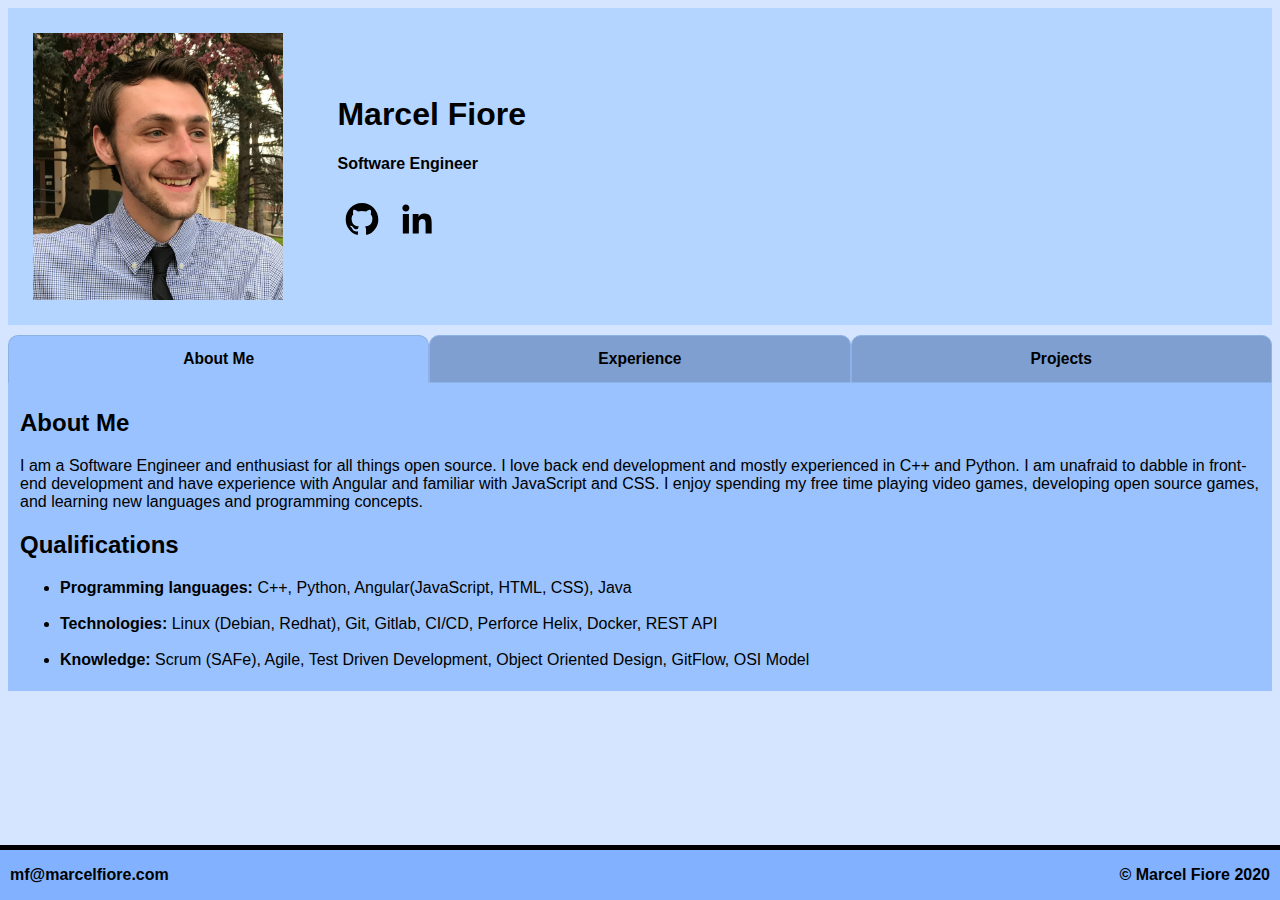
==== index.html @ 94510a0e "update portfolio information and add hyperlinks" ====
<!DOCTYPE html>
<html>
  <head>
    <meta name="viewport" content="width=device-width, initial-scale=1, maximum-scale=1, user-scalable=0"/>
    <meta name="description" content="Marcel Fiore - Software Engineer">
    <meta name="author" content="Marcel Fiore">
    <meta http-equiv="content-type" content="text/html; charset=UTF-8">
    <title>Marcel Fiore Portfolio</title>
    <link href="css/StyleSheet.css" rel="stylesheet" type="text/css">
    <script src="js/tabbed-panel.js"></script>
  </head>

  <body style="background-color:#D6E5FF;">
    <div style="background-color: #B3D5FF; line-height: normal;">
      <img src="images/MarcelFiorePicture.JPG" style="margin: 25px; display: inline-block; width: 250px; vertical-align: middle; line-height: normal;">

      <div style="display: inline-block; margin-left: 25px; margin-bottom: 10px; vertical-align: middle; line-height: normal;">
        <h1>Marcel Fiore</h1>
        <h4>Software Engineer</h4>
        <a href="https://github.com/marcelaf7"><img src="images/GitHub.svg"></a>
        <a href="https://www.linkedin.com/in/marcel-fiore"><img src="images/LinkedIn.svg"></a>
      </div>
    </div>
    <div>
      <div id="container">
        <div class="tabbed-panel">
          <button class="tab-button active" onclick="tabClick(event, 'About Me')"><h3>About Me</h3></button>
          <button class="tab-button" onclick="tabClick(event, 'Experience')"><h3>Experience</h3></button>
          <button class="tab-button" onclick="tabClick(event, 'Projects')"><h3>Projects</h3></button>
        </div>
        <div id="About Me" class="tab-contents" style="display: block;">
          <h2>About Me</h2>
          <p>I am a Software Engineer and enthusiast for all things open source. I love back end development and mostly experienced in C++ and Python. I am unafraid to dabble in front-end development and have experience with Angular and familiar with JavaScript and CSS. I enjoy spending my free time playing video games, developing open source games, and learning new languages and programming concepts.</p>

          <h2>Qualifications</h2>
          <ul>
            <li><h4 style="display: inline;">Programming languages: </h4><p style="display: inline;">C++, Python, Angular(JavaScript, HTML, CSS), Java</p></li>
            <br>
            <li><h4 style="display: inline;">Technologies: </h4><p style="display: inline;">Linux (Debian, Redhat), Git, Gitlab, CI/CD, Perforce Helix, Docker, REST API</p></li>
            <br>
            <li><h4 style="display: inline;">Knowledge: </h4><p style="display: inline;">Scrum (SAFe), Agile, Test Driven Development, Object Oriented Design, GitFlow, OSI Model</p></li>
          </ul>

        </div>
        <div id="Experience" class="tab-contents">
          <h2>Professional Experience</h2>

          <p class="list-header">Software Engineer </p><a class="link" target="_blank" href="https://www.caci.com/"><h4 class="list-title">CACI International</h4><img class="hyperlink-img" src="images/external-link.svg"/></a><p class="list-date"> - May 2019 to February 2021</p>
          <ul class="list-description">
            <p>Mobile Simulator is a new project to CACI which enables testing LTE(4G) and UMTS(3G) without the need for real mobiles, RF, or physical hardware. This enables more efficient testing, automated testing and training of users of the wireless system.</p>
            <li>Practiced Agile(SAFe) as a member of a team of 9 to develop the Mobile Simulator project.</li>
            <li>Improved the minutes-long testing process with pysical hardware to a near-instant and automated process.</li>
            <li>Added new features and fixed bugs in simulator project to meet customer vision using C++, Python, and Angular.</li>
            <li>Translated detailed specifications including the 3GPP standards into testable code using Test Driven Development.</li>
            <li>Used GitLab CI/CD to build docker images and automate testing.</li>
            <li>Developed a tool to easily monitor and diagnose issues with Linux devices over USBTTY using Python and Angular.</li>
          </ul>

          <p class="list-header">Developer Intern </p><a class="link" target="_blank" href="https://apolloei.com/"><h4 class="list-title">Apollo Enterprise Imaging</h4><img class="hyperlink-img" src="images/external-link.svg"/></a><p class="list-date"> - August 2018 to May 2019</p>
          <ul class="list-description">
            <li>Maintained Angular web application that stores and organizes patient medical records.</li>
            <li>Queried database server to visualize data into graphs on web application.</li>
          </ul>

          <p class="list-header">Web Developer Intern </p><a class="link" target="_blank" href="http://openwaterfoundation.org/about-owf/staff"><h4 class="list-title">Open Water Foundation</h4><img class="hyperlink-img" src="images/external-link.svg"/></a><p class="list-date"> - June 2018 to August 2018</p>
          <ul class="list-description">
            <li>Independently improved screen-size responsiveness of static web pages using HTML, CSS, and Bootstrap.</li>
            <li>Sought out and documented JavaScript tools to streamline development of future projects.</li>
          </ul>

          <p class="list-header">IT Assistant </p><a class="link" target="_blank" href="https://www.fioreandsons.com/"><h4 class="list-title">Fiore & Sons, Inc.</h4><img class="hyperlink-img" src="images/external-link.svg"/></a><p class="list-date"> - May 2017 to August 2017</p>
          <ul class="list-description">
            <li>Expanded VLAN network system to increase internet coverage.</li>
            <li>Setup, maintained, and troubleshot cloud-enabled POE security cameras to ensure coverage of entire property.</li>
          </ul>
        </div>
        <div id="Projects" class="tab-contents">
          <h2>Projects</h2>

          <a class="link" target="_blank" href="https://gitlab.com/Quellus/libgdx-tower-defense"><h4 class="list-header">Tower Defense Game</h4><img class="hyperlink-img" src="images/external-link.svg"/></a><p class="list-date"> - Present</p>
          <ul class="list-description">
            <li>A basic tower defense written from scratch using Java and the LibGDX graphics library.</li>
            <li>Written with Object Oriented Design patterns.</li>
          </ul>

          <a class="link" target="_blank" href="https://gitlab.com/Quellus/ncurses-game"><h4 class="list-header">Enemy Avoider Game</h4><img class="hyperlink-img" src="images/external-link.svg"/></a><p class="list-date"> - February 2020</p>
          <ul class="list-description">
            <li>Created over 24 hours for the HackCU 2019 hackathon in order to learn the challenges and concepts important to designing a game engine.</li>
            <li>A basic enemy avoider game in the command line developed using Ncurses with C++.</li>
          </ul>

          <a class="link" target="_blank" href="https://github.com/marcelaf7/Document-Comparison-Program"><h4 class="list-header">Document Comparison Program</h4><img class="hyperlink-img" src="images/external-link.svg"/></a><p class="list-date"> - December 2017</p>
          <ul class="list-description">
            <li>A program that compares documents and searches for a document with a similar subject and user-specified reading level.</li>
            <li>Designed using C++, Object Oriented Priciples, and the Porter Stemming Algorithm to strip words in different forms down to their root word.</li>
            <li>Analyzed efficiency and prioritized optimizing searching through large files such as full Shakespeare plays.</li>
            <li>Created over a semester for Software Development with C++ class at Colorado State University.</li>
          </ul>
        </div>
      </div>
    </div>
  </body>

  <footer>
    <a class="link" href="mailto:mf@marcelfiore.com"><h4 style="margin-left: 10px; left: 0; position: absolute;">mf@marcelfiore.com</h4></a>
    <h4 style="margin-right: 10px; right: 0; position: absolute;">&copy; Marcel Fiore 2020</h4>
  </footer>
</html>
---- css/StyleSheet.css ----
html {
    /*This is required for the footer to stick to the bottom of the page properly*/
    position: relative;
    min-height: 100%;
}

body, header, footer {
  font-family: Helvetica, Arial, sans-serif;
}

body {
    margin-bottom: 55px;
}

a {
    text-decoration: none;
}

.hyperlink-img {
  height: 15px;
}

.link {
  color: black;
}

.list-title {
    display:inline;
}

.list-header {
    margin: 0;
    margin-top: 25px;
    margin-left: 25px;
    display:inline;
}

.list-date {
    display: inline;
}

.list-description {
    margin-left: 25px;
    margin-bottom: 25px;
}

#container {
    margin-top: 10px;
    background-color: #9AC2FE;
}

.tabbed-panel {
    overflow: hidden;
    background-color: #D6E5FF;
}

.tabbed-panel h3 {
    margin: 0;
}

.tabbed-panel button {
    border-radius: 10px 10px 0px 0px;
    background-color: #7F9FD0;
    color: #000;
    float: left;
    border: none;
    outline: none;
    cursor: pointer;
    padding: 14px 16px;
    transition: 0.3s;
    border: 1px solid #8CB1E7;
    width: 33.33%;
}

.tabbed-panel button:hover {
    background-color: #8CB1E7;
}

.tabbed-panel button.active {
    background-color: #9AC2FE;
    border-bottom-color: #9AC2FE;
}

.tab-contents {
    display: none;
    padding: 6px 12px;
}

footer h4 {
    margin: 0;
    line-height: 50px;
}

footer {
    background-color:#81B1FF;
    position: absolute;
    left: 0;
    right: 0;
    bottom: 0;
    border-top-style: solid;
    border-top-width: 5px;
    height: 50px;
    text-align: center;
}
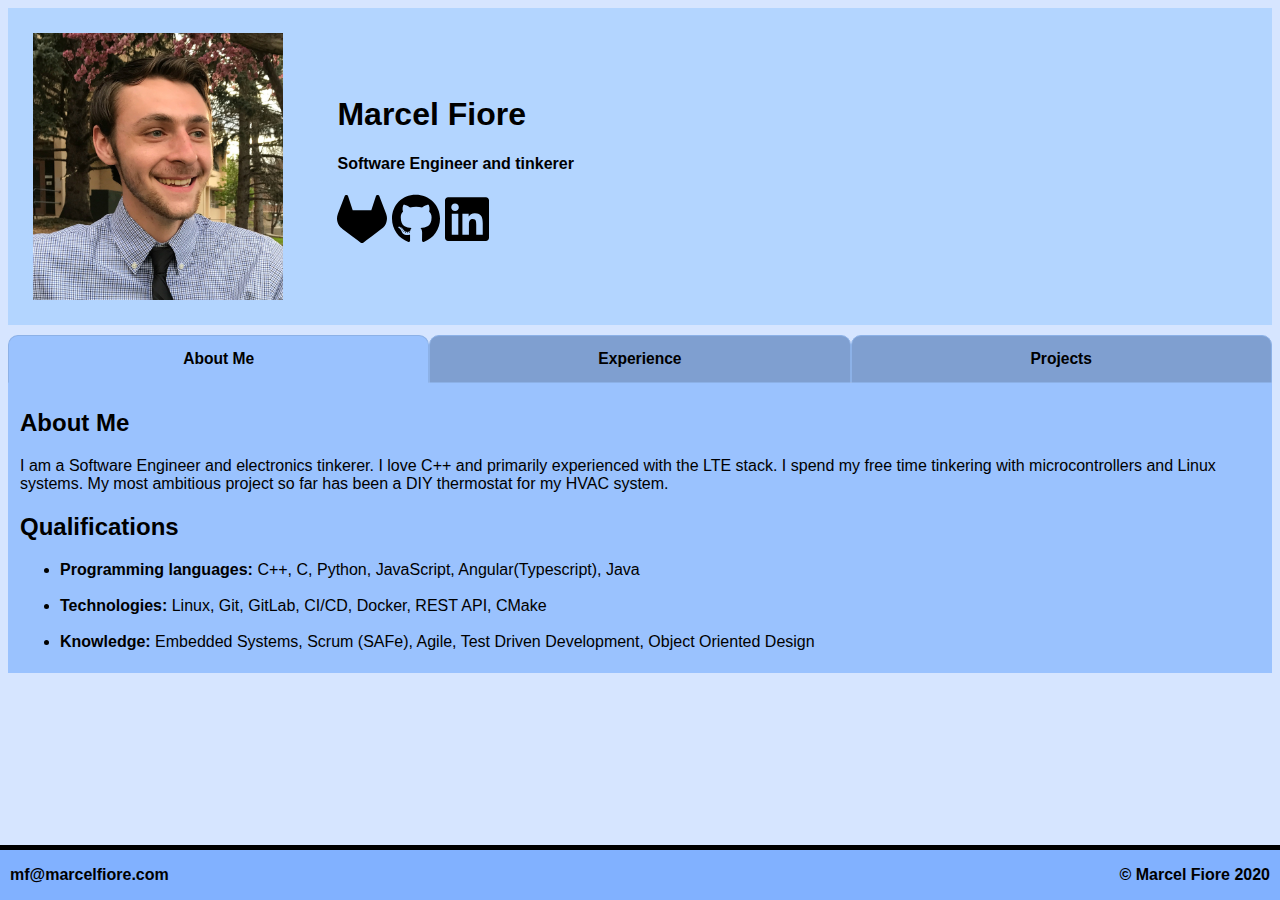
==== commit 2f508a15: "update website to match resume" ====
--- a/index.html
+++ b/index.html
@@ -16,9 +16,10 @@
 
       <div style="display: inline-block; margin-left: 25px; margin-bottom: 10px; vertical-align: middle; line-height: normal;">
         <h1>Marcel Fiore</h1>
-        <h4>Software Engineer</h4>
-        <a href="https://github.com/marcelaf7"><img src="images/GitHub.svg"></a>
-        <a href="https://www.linkedin.com/in/marcel-fiore"><img src="images/LinkedIn.svg"></a>
+        <h4>Software Engineer and tinkerer</h4>
+        <a href="https://gitlab.com/Quellus"><img class="social-link" src="images/Gitlab.svg"></a>
+        <a href="https://github.com/marcelaf7"><img class="social-link" src="images/GitHub.svg"></a>
+        <a href="https://www.linkedin.com/in/marcel-fiore"><img class="social-link" src="images/LinkedIn.svg"></a>
       </div>
     </div>
     <div>
@@ -30,30 +31,29 @@
         </div>
         <div id="About Me" class="tab-contents" style="display: block;">
           <h2>About Me</h2>
-          <p>I am a Software Engineer and enthusiast for all things open source. I love back end development and mostly experienced in C++ and Python. I am unafraid to dabble in front-end development and have experience with Angular and familiar with JavaScript and CSS. I enjoy spending my free time playing video games, developing open source games, and learning new languages and programming concepts.</p>
+          <p>I am a Software Engineer and electronics tinkerer. I love C++ and primarily experienced with the LTE stack. I spend my free time tinkering with microcontrollers and Linux systems. My most ambitious project so far has been a DIY thermostat for my HVAC system.</p>
 
           <h2>Qualifications</h2>
           <ul>
-            <li><h4 style="display: inline;">Programming languages: </h4><p style="display: inline;">C++, Python, Angular(JavaScript, HTML, CSS), Java</p></li>
+            <li><h4 style="display: inline;">Programming languages: </h4><p style="display: inline;">C++, C, Python, JavaScript, Angular(Typescript), Java</p></li>
             <br>
-            <li><h4 style="display: inline;">Technologies: </h4><p style="display: inline;">Linux (Debian, Redhat), Git, Gitlab, CI/CD, Perforce Helix, Docker, REST API</p></li>
+            <li><h4 style="display: inline;">Technologies: </h4><p style="display: inline;">Linux, Git, GitLab, CI/CD, Docker, REST API, CMake</p></li>
             <br>
-            <li><h4 style="display: inline;">Knowledge: </h4><p style="display: inline;">Scrum (SAFe), Agile, Test Driven Development, Object Oriented Design, GitFlow, OSI Model</p></li>
+            <li><h4 style="display: inline;">Knowledge: </h4><p style="display: inline;">Embedded Systems, Scrum (SAFe), Agile, Test Driven Development, Object Oriented Design</p></li>
           </ul>
 
         </div>
         <div id="Experience" class="tab-contents">
           <h2>Professional Experience</h2>
 
-          <p class="list-header">Software Engineer </p><a class="link" target="_blank" href="https://www.caci.com/"><h4 class="list-title">CACI International</h4><img class="hyperlink-img" src="images/external-link.svg"/></a><p class="list-date"> - May 2019 to February 2021</p>
+          <p class="list-header">Software Engineer </p><a class="link" target="_blank" href="https://www.caci.com/"><h4 class="list-title">CACI International</h4><img class="hyperlink-img" src="images/external-link.svg"/></a><p class="list-date"> - May 2019 to Present</p>
           <ul class="list-description">
-            <p>Mobile Simulator is a new project to CACI which enables testing LTE(4G) and UMTS(3G) without the need for real mobiles, RF, or physical hardware. This enables more efficient testing, automated testing and training of users of the wireless system.</p>
-            <li>Practiced Agile(SAFe) as a member of a team of 9 to develop the Mobile Simulator project.</li>
-            <li>Improved the minutes-long testing process with pysical hardware to a near-instant and automated process.</li>
-            <li>Added new features and fixed bugs in simulator project to meet customer vision using C++, Python, and Angular.</li>
-            <li>Translated detailed specifications including the 3GPP standards into testable code using Test Driven Development.</li>
-            <li>Used GitLab CI/CD to build docker images and automate testing.</li>
-            <li>Developed a tool to easily monitor and diagnose issues with Linux devices over USBTTY using Python and Angular.</li>
+            <li>Extended support and improved performance of an LTE library in C++.</li>
+            <li>detailed specifications including the 3GPP standards to C implementation to extend LTE features of cellular modem firmware.</li>
+            <li>developed a multi-protocol API to test RF hardware on an embedded Linux system.</li>
+            <li>Practiced Agile(SAFe) while developing a program in C++ to mock LTE mobile devices and ensure a more reliable testing environment.</li>
+            <li>Developed a Python tool to communicate with embedded Linux devices and display diagnostic information on an Angular webapp.</li>
+            <li>Achieved successful deliveries while being challenged with minimal external support</li>
           </ul>
 
           <p class="list-header">Developer Intern </p><a class="link" target="_blank" href="https://apolloei.com/"><h4 class="list-title">Apollo Enterprise Imaging</h4><img class="hyperlink-img" src="images/external-link.svg"/></a><p class="list-date"> - August 2018 to May 2019</p>
@@ -77,7 +77,15 @@
         <div id="Projects" class="tab-contents">
           <h2>Projects</h2>
 
-          <a class="link" target="_blank" href="https://gitlab.com/Quellus/libgdx-tower-defense"><h4 class="list-header">Tower Defense Game</h4><img class="hyperlink-img" src="images/external-link.svg"/></a><p class="list-date"> - Present</p>
+          <a class="link" target="_blank" href="https://gitlab.com/Quellus/rpi-thermostat"><h4 class="list-header">Rpi Thermostat</h4><img class="hyperlink-img" src="images/external-link.svg"/></a><p class="list-date"> - July 2022 to Present</p>
+          <ul class="list-description">
+            <li>Developed a remotely monitorable and controllable thermostat utilizing a REST API and Apache server.</li>
+            <li>Created code structure in Python for system logic.</li>
+            <li>Designed flexible environmental sensors by wirelessly networking embedded systems.</li>
+            <li>Modeled and 3D printed closures for environmental sensors.</li>
+          </ul>
+
+          <a class="link" target="_blank" href="https://gitlab.com/Quellus/libgdx-tower-defense"><h4 class="list-header">Tower Defense Game</h4><img class="hyperlink-img" src="images/external-link.svg"/></a><p class="list-date"> - March 2020 to Februrary 2021</p>
           <ul class="list-description">
             <li>A basic tower defense written from scratch using Java and the LibGDX graphics library.</li>
             <li>Written with Object Oriented Design patterns.</li>
--- a/css/StyleSheet.css
+++ b/css/StyleSheet.css
@@ -14,6 +14,10 @@
 
 a {
     text-decoration: none;
+}
+
+.social-link {
+    height: 50px;
 }
 
 .hyperlink-img {
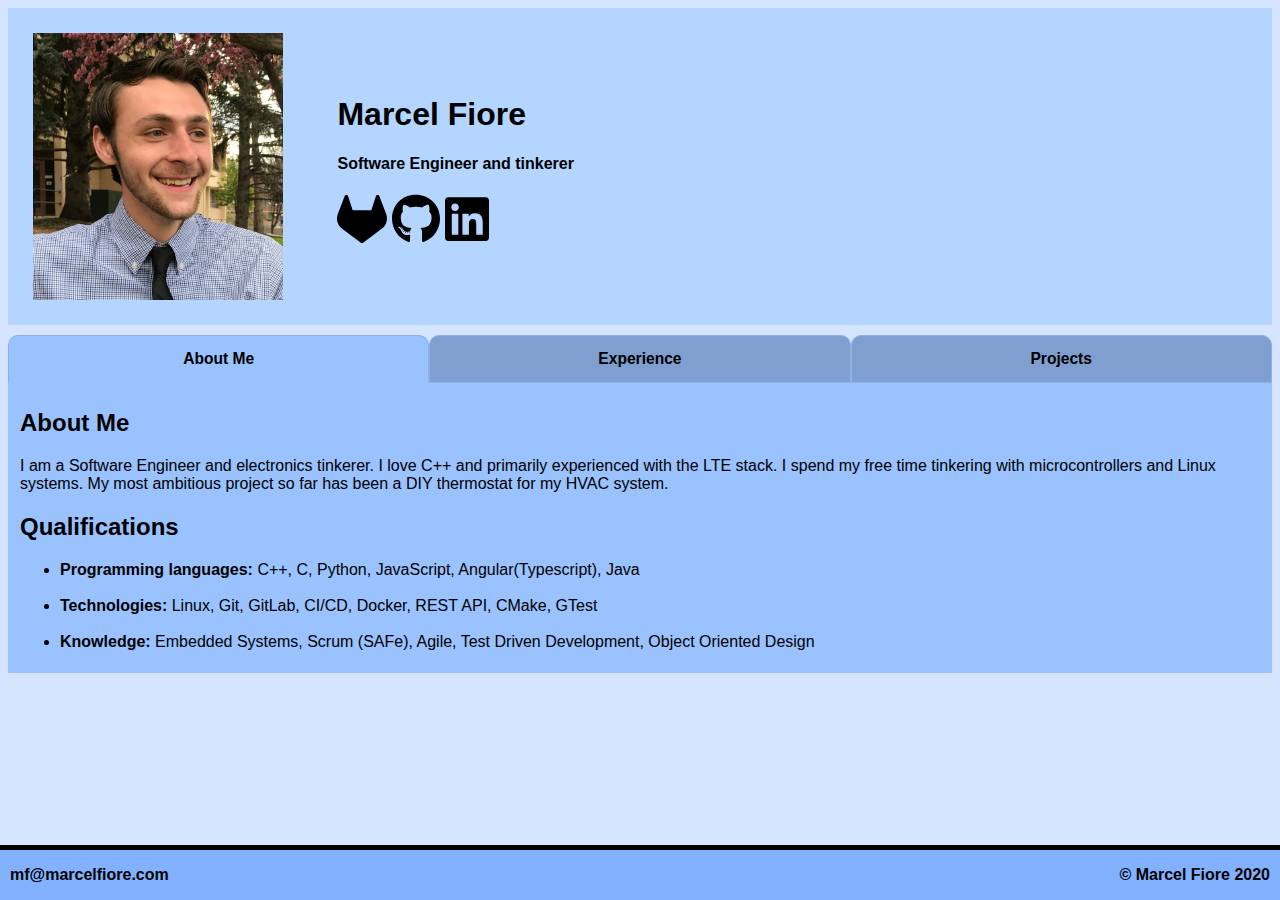
==== commit c6b20025: "update site to match resume" ====
--- a/index.html
+++ b/index.html
@@ -37,7 +37,7 @@
           <ul>
             <li><h4 style="display: inline;">Programming languages: </h4><p style="display: inline;">C++, C, Python, JavaScript, Angular(Typescript), Java</p></li>
             <br>
-            <li><h4 style="display: inline;">Technologies: </h4><p style="display: inline;">Linux, Git, GitLab, CI/CD, Docker, REST API, CMake</p></li>
+            <li><h4 style="display: inline;">Technologies: </h4><p style="display: inline;">Linux, Git, GitLab, CI/CD, Docker, REST API, CMake, GTest</p></li>
             <br>
             <li><h4 style="display: inline;">Knowledge: </h4><p style="display: inline;">Embedded Systems, Scrum (SAFe), Agile, Test Driven Development, Object Oriented Design</p></li>
           </ul>
@@ -46,14 +46,15 @@
         <div id="Experience" class="tab-contents">
           <h2>Professional Experience</h2>
 
-          <p class="list-header">Software Engineer </p><a class="link" target="_blank" href="https://www.caci.com/"><h4 class="list-title">CACI International</h4><img class="hyperlink-img" src="images/external-link.svg"/></a><p class="list-date"> - May 2019 to Present</p>
+          <p class="list-header">Software Engineer </p><a class="link" target="_blank" href="https://www.caci.com/"><h4 class="list-title">CACI International</h4><img class="hyperlink-img" src="images/external-link.svg"/></a><p class="list-date"> - May 2019 to August 2023</p>
           <ul class="list-description">
             <li>Extended support and improved performance of an LTE library in C++.</li>
-            <li>detailed specifications including the 3GPP standards to C implementation to extend LTE features of cellular modem firmware.</li>
-            <li>developed a multi-protocol API to test RF hardware on an embedded Linux system.</li>
-            <li>Practiced Agile(SAFe) while developing a program in C++ to mock LTE mobile devices and ensure a more reliable testing environment.</li>
-            <li>Developed a Python tool to communicate with embedded Linux devices and display diagnostic information on an Angular webapp.</li>
+            <li>Implemented detailed 3GPP specifications in C to extend LTE features of cellular modem firmware.</li>
+            <li>Independently developed a multi-protocol API to test RF hardware on an embedded Linux system.</li>
+            <li>Practiced Agile(SAFe) while developing a C++ application to mock LTE mobiles and ensure a reliable testing environment.</li>
+            <li>Developed a Python tool to aggregate embedded Linux systems health information displayed on an Angular webapp.</li>
             <li>Achieved successful deliveries while being challenged with minimal external support</li>
+            <li>Additional technologies: Yocto, SDR, GTest, Python unittest, Google Protobuf, Gitlab pipelines, Docker.</li>
           </ul>
 
           <p class="list-header">Developer Intern </p><a class="link" target="_blank" href="https://apolloei.com/"><h4 class="list-title">Apollo Enterprise Imaging</h4><img class="hyperlink-img" src="images/external-link.svg"/></a><p class="list-date"> - August 2018 to May 2019</p>
@@ -77,7 +78,7 @@
         <div id="Projects" class="tab-contents">
           <h2>Projects</h2>
 
-          <a class="link" target="_blank" href="https://gitlab.com/Quellus/rpi-thermostat"><h4 class="list-header">Rpi Thermostat</h4><img class="hyperlink-img" src="images/external-link.svg"/></a><p class="list-date"> - July 2022 to Present</p>
+          <a class="link" target="_blank" href="https://gitlab.com/Quellus/rpi-thermostat"><h4 class="list-header">Rpi Thermostat</h4><img class="hyperlink-img" src="images/external-link.svg"/></a><p class="list-date"> - July 2022 to June 2023</p>
           <ul class="list-description">
             <li>Developed a remotely monitorable and controllable thermostat utilizing a REST API and Apache server.</li>
             <li>Created code structure in Python for system logic.</li>
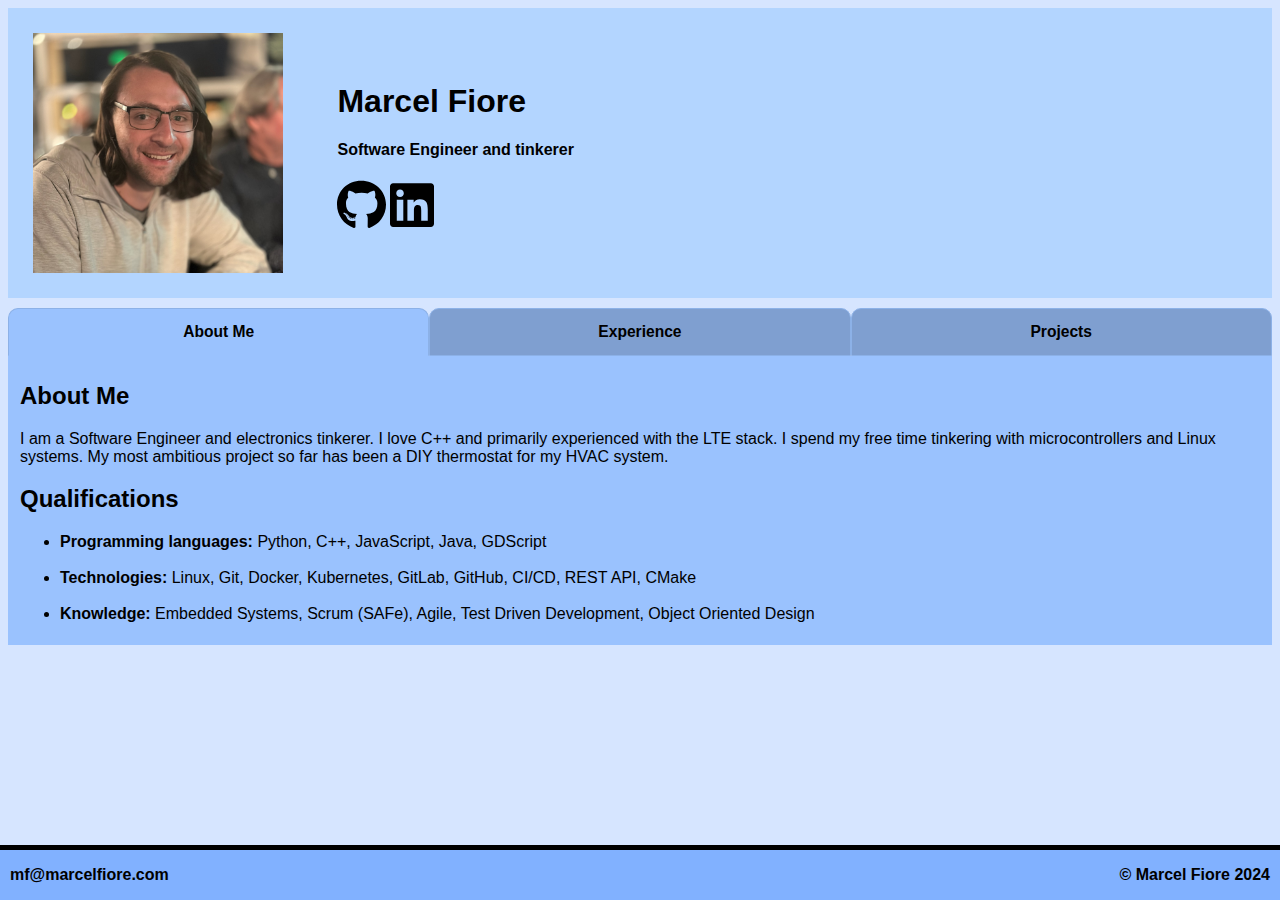
==== commit 8aec0881: "update everything" ====
--- a/index.html
+++ b/index.html
@@ -17,8 +17,7 @@
       <div style="display: inline-block; margin-left: 25px; margin-bottom: 10px; vertical-align: middle; line-height: normal;">
         <h1>Marcel Fiore</h1>
         <h4>Software Engineer and tinkerer</h4>
-        <a href="https://gitlab.com/Quellus"><img class="social-link" src="images/Gitlab.svg"></a>
-        <a href="https://github.com/marcelaf7"><img class="social-link" src="images/GitHub.svg"></a>
+        <a href="https://github.com/Quellus"><img class="social-link" src="images/GitHub.svg"></a>
         <a href="https://www.linkedin.com/in/marcel-fiore"><img class="social-link" src="images/LinkedIn.svg"></a>
       </div>
     </div>
@@ -35,9 +34,9 @@
 
           <h2>Qualifications</h2>
           <ul>
-            <li><h4 style="display: inline;">Programming languages: </h4><p style="display: inline;">C++, C, Python, JavaScript, Angular(Typescript), Java</p></li>
+            <li><h4 style="display: inline;">Programming languages: </h4><p style="display: inline;">Python, C++, JavaScript, Java, GDScript</p></li>
             <br>
-            <li><h4 style="display: inline;">Technologies: </h4><p style="display: inline;">Linux, Git, GitLab, CI/CD, Docker, REST API, CMake, GTest</p></li>
+            <li><h4 style="display: inline;">Technologies: </h4><p style="display: inline;">Linux, Git, Docker, Kubernetes, GitLab, GitHub, CI/CD, REST API, CMake</p></li>
             <br>
             <li><h4 style="display: inline;">Knowledge: </h4><p style="display: inline;">Embedded Systems, Scrum (SAFe), Agile, Test Driven Development, Object Oriented Design</p></li>
           </ul>
@@ -46,7 +45,22 @@
         <div id="Experience" class="tab-contents">
           <h2>Professional Experience</h2>
 
-          <p class="list-header">Software Engineer </p><a class="link" target="_blank" href="https://www.caci.com/"><h4 class="list-title">CACI International</h4><img class="hyperlink-img" src="images/external-link.svg"/></a><p class="list-date"> - May 2019 to August 2023</p>
+          <p class="list-header">Self Employed Game Developer </p><a class="link" target="_blank" href="https://github.com/quellus"><h4 class="list-title">QuellusDev</h4><img class="hyperlink-img" src="images/external-link.svg"/></a><p class="list-date"> - May 2024 to Present</p>
+          <ul class="list-description">
+            <li>Developed and managed open source games and tools created with the Godot game engine.</li>
+            <li>Participated in Game Jam events creating games over a short period of time with a small team.</li>
+            <li>Shared insights and answer technical questions while live streaming to help viewers with their own devel-
+              opment and learning.</li>
+          </ul>
+
+          <p class="list-header">Software Engineer </p><a class="link" target="_blank" href="https://arka.org/"><h4 class="list-title">ARKA (Amergint Technologies)</h4><img class="hyperlink-img" src="images/external-link.svg"/></a><p class="list-date"> - September 2024 to May 2024</p>
+          <ul class="list-description">
+            <li>Collaborated within a 4-member team to implement distinctive cloud-based deployments for software defined modems.</li>
+            <li>Independently elevated security and performance standards of cloud infrastructure by transitioning from RHEL 7 to support RHEL 8.</li>
+            <li>Led projects tailoring unique cloud solutions to meet customer requirements, integrating technologies such as Kubernetes, Terraform, Docker, Docker-Compose and AWS with systems formerly running on bare metal.</li>
+          </ul>
+
+          <p class="list-header">Software Engineer T2 </p><a class="link" target="_blank" href="https://www.caci.com/"><h4 class="list-title">CACI International</h4><img class="hyperlink-img" src="images/external-link.svg"/></a><p class="list-date"> - May 2019 to August 2023</p>
           <ul class="list-description">
             <li>Extended support and improved performance of an LTE library in C++.</li>
             <li>Implemented detailed 3GPP specifications in C to extend LTE features of cellular modem firmware.</li>
@@ -78,6 +92,18 @@
         <div id="Projects" class="tab-contents">
           <h2>Projects</h2>
 
+          <a class="link" target="_blank" href="https://github.com/quellus/GDTuber"><h4 class="list-header">GDTuber</h4><img class="hyperlink-img" src="images/external-link.svg"/></a><p class="list-date"> - July 2024 to Present</p>
+          <ul class="list-description">
+            <li>Developed and managed an open source PNG Tuber application using the Godot game engine.</li>
+            <li>Managed issues and pull requests enabling contributors to write documentation, solve bugs, and add features.</li>
+          </ul>
+
+          <a class="link" target="_blank" href="https://github.com/code807/to-the-lake"><h4 class="list-header">To The Lake</h4><img class="hyperlink-img" src="images/external-link.svg"/></a><p class="list-date"> - June 2024</p>
+          <ul class="list-description">
+            <li>A small 2D RPG created in Godot over 8 days for Godot Wild Jam #70.</li>
+            <li>All art and code created from scratch during the event.</li>
+          </ul>
+
           <a class="link" target="_blank" href="https://gitlab.com/Quellus/rpi-thermostat"><h4 class="list-header">Rpi Thermostat</h4><img class="hyperlink-img" src="images/external-link.svg"/></a><p class="list-date"> - July 2022 to June 2023</p>
           <ul class="list-description">
             <li>Developed a remotely monitorable and controllable thermostat utilizing a REST API and Apache server.</li>
@@ -97,14 +123,6 @@
             <li>Created over 24 hours for the HackCU 2019 hackathon in order to learn the challenges and concepts important to designing a game engine.</li>
             <li>A basic enemy avoider game in the command line developed using Ncurses with C++.</li>
           </ul>
-
-          <a class="link" target="_blank" href="https://github.com/marcelaf7/Document-Comparison-Program"><h4 class="list-header">Document Comparison Program</h4><img class="hyperlink-img" src="images/external-link.svg"/></a><p class="list-date"> - December 2017</p>
-          <ul class="list-description">
-            <li>A program that compares documents and searches for a document with a similar subject and user-specified reading level.</li>
-            <li>Designed using C++, Object Oriented Priciples, and the Porter Stemming Algorithm to strip words in different forms down to their root word.</li>
-            <li>Analyzed efficiency and prioritized optimizing searching through large files such as full Shakespeare plays.</li>
-            <li>Created over a semester for Software Development with C++ class at Colorado State University.</li>
-          </ul>
         </div>
       </div>
     </div>
@@ -112,6 +130,6 @@
 
   <footer>
     <a class="link" href="mailto:mf@marcelfiore.com"><h4 style="margin-left: 10px; left: 0; position: absolute;">mf@marcelfiore.com</h4></a>
-    <h4 style="margin-right: 10px; right: 0; position: absolute;">&copy; Marcel Fiore 2020</h4>
+    <h4 style="margin-right: 10px; right: 0; position: absolute;">&copy; Marcel Fiore 2024</h4>
   </footer>
 </html>
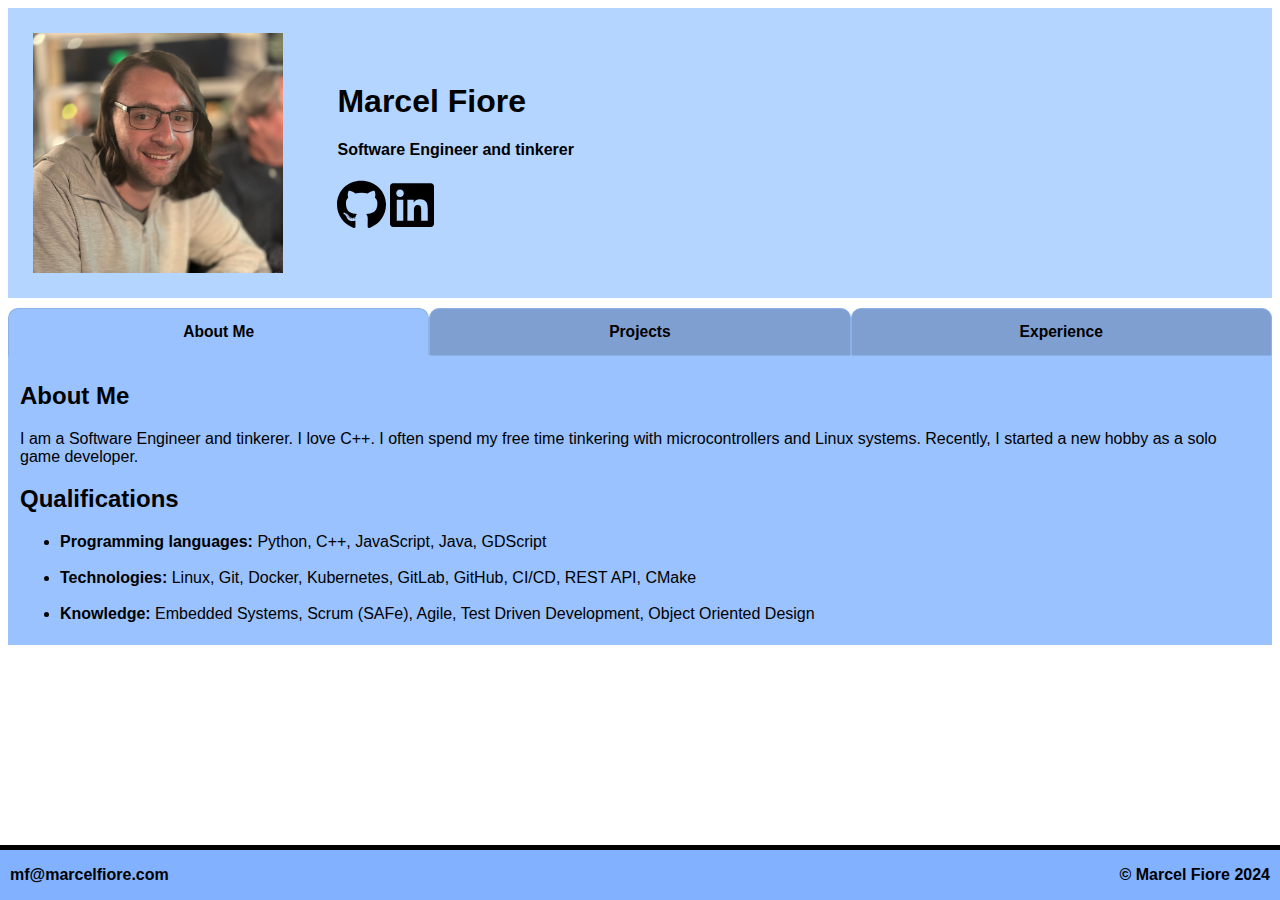
==== commit 79e873d8: "swap Portfolio and Experience tabs" ====
--- a/index.html
+++ b/index.html
@@ -10,7 +10,7 @@
     <script src="js/tabbed-panel.js"></script>
   </head>
 
-  <body style="background-color:#D6E5FF;">
+  <body style="background-color: #FFF;">
     <div style="background-color: #B3D5FF; line-height: normal;">
       <img src="images/MarcelFiorePicture.JPG" style="margin: 25px; display: inline-block; width: 250px; vertical-align: middle; line-height: normal;">
 
@@ -25,12 +25,12 @@
       <div id="container">
         <div class="tabbed-panel">
           <button class="tab-button active" onclick="tabClick(event, 'About Me')"><h3>About Me</h3></button>
+          <button class="tab-button" onclick="tabClick(event, 'Projects')"><h3>Projects</h3></button>
           <button class="tab-button" onclick="tabClick(event, 'Experience')"><h3>Experience</h3></button>
-          <button class="tab-button" onclick="tabClick(event, 'Projects')"><h3>Projects</h3></button>
         </div>
         <div id="About Me" class="tab-contents" style="display: block;">
           <h2>About Me</h2>
-          <p>I am a Software Engineer and electronics tinkerer. I love C++ and primarily experienced with the LTE stack. I spend my free time tinkering with microcontrollers and Linux systems. My most ambitious project so far has been a DIY thermostat for my HVAC system.</p>
+          <p>I am a Software Engineer and tinkerer. I love C++. I often spend my free time tinkering with microcontrollers and Linux systems. Recently, I started a new hobby as a solo game developer.</p>
 
           <h2>Qualifications</h2>
           <ul>
@@ -40,7 +40,41 @@
             <br>
             <li><h4 style="display: inline;">Knowledge: </h4><p style="display: inline;">Embedded Systems, Scrum (SAFe), Agile, Test Driven Development, Object Oriented Design</p></li>
           </ul>
+        </div>
+        <div id="Projects" class="tab-contents">
+          <h2>Projects</h2>
 
+          <a class="link" target="_blank" href="https://github.com/quellus/GDTuber"><h4 class="list-header">GDTuber</h4><img class="hyperlink-img" src="images/external-link.svg"/></a><p class="list-date"> - July 2024 to Present</p>
+          <ul class="list-description">
+            <li>Developed and managed an open source PNG Tuber application using the Godot game engine.</li>
+            <li>Managed issues and pull requests enabling contributors to write documentation, solve bugs, and add features.</li>
+          </ul>
+
+          <a class="link" target="_blank" href="https://github.com/code807/to-the-lake"><h4 class="list-header">To The Lake</h4><img class="hyperlink-img" src="images/external-link.svg"/></a><p class="list-date"> - June 2024</p>
+          <ul class="list-description">
+            <li>A small 2D RPG created in Godot over 8 days for Godot Wild Jam #70.</li>
+            <li>All art and code created from scratch during the event.</li>
+          </ul>
+
+          <a class="link" target="_blank" href="https://gitlab.com/Quellus/rpi-thermostat"><h4 class="list-header">Rpi Thermostat</h4><img class="hyperlink-img" src="images/external-link.svg"/></a><p class="list-date"> - July 2022 to June 2023</p>
+          <ul class="list-description">
+            <li>Developed a remotely monitorable and controllable thermostat utilizing a REST API and Apache server.</li>
+            <li>Created code structure in Python for system logic.</li>
+            <li>Designed flexible environmental sensors by wirelessly networking embedded systems.</li>
+            <li>Modeled and 3D printed closures for environmental sensors.</li>
+          </ul>
+
+          <a class="link" target="_blank" href="https://gitlab.com/Quellus/libgdx-tower-defense"><h4 class="list-header">Tower Defense Game</h4><img class="hyperlink-img" src="images/external-link.svg"/></a><p class="list-date"> - March 2020 to Februrary 2021</p>
+          <ul class="list-description">
+            <li>A basic tower defense written from scratch using Java and the LibGDX graphics library.</li>
+            <li>Written with Object Oriented Design patterns.</li>
+          </ul>
+
+          <a class="link" target="_blank" href="https://gitlab.com/Quellus/ncurses-game"><h4 class="list-header">Enemy Avoider Game</h4><img class="hyperlink-img" src="images/external-link.svg"/></a><p class="list-date"> - February 2020</p>
+          <ul class="list-description">
+            <li>Created over 24 hours for the HackCU 2019 hackathon in order to learn the challenges and concepts important to designing a game engine.</li>
+            <li>A basic enemy avoider game in the command line developed using Ncurses with C++.</li>
+          </ul>
         </div>
         <div id="Experience" class="tab-contents">
           <h2>Professional Experience</h2>
@@ -49,8 +83,7 @@
           <ul class="list-description">
             <li>Developed and managed open source games and tools created with the Godot game engine.</li>
             <li>Participated in Game Jam events creating games over a short period of time with a small team.</li>
-            <li>Shared insights and answer technical questions while live streaming to help viewers with their own devel-
-              opment and learning.</li>
+            <li>Shared insights and answer technical questions while live streaming to help viewers with their own development and learning.</li>
           </ul>
 
           <p class="list-header">Software Engineer </p><a class="link" target="_blank" href="https://arka.org/"><h4 class="list-title">ARKA (Amergint Technologies)</h4><img class="hyperlink-img" src="images/external-link.svg"/></a><p class="list-date"> - September 2024 to May 2024</p>
@@ -89,41 +122,6 @@
             <li>Setup, maintained, and troubleshot cloud-enabled POE security cameras to ensure coverage of entire property.</li>
           </ul>
         </div>
-        <div id="Projects" class="tab-contents">
-          <h2>Projects</h2>
-
-          <a class="link" target="_blank" href="https://github.com/quellus/GDTuber"><h4 class="list-header">GDTuber</h4><img class="hyperlink-img" src="images/external-link.svg"/></a><p class="list-date"> - July 2024 to Present</p>
-          <ul class="list-description">
-            <li>Developed and managed an open source PNG Tuber application using the Godot game engine.</li>
-            <li>Managed issues and pull requests enabling contributors to write documentation, solve bugs, and add features.</li>
-          </ul>
-
-          <a class="link" target="_blank" href="https://github.com/code807/to-the-lake"><h4 class="list-header">To The Lake</h4><img class="hyperlink-img" src="images/external-link.svg"/></a><p class="list-date"> - June 2024</p>
-          <ul class="list-description">
-            <li>A small 2D RPG created in Godot over 8 days for Godot Wild Jam #70.</li>
-            <li>All art and code created from scratch during the event.</li>
-          </ul>
-
-          <a class="link" target="_blank" href="https://gitlab.com/Quellus/rpi-thermostat"><h4 class="list-header">Rpi Thermostat</h4><img class="hyperlink-img" src="images/external-link.svg"/></a><p class="list-date"> - July 2022 to June 2023</p>
-          <ul class="list-description">
-            <li>Developed a remotely monitorable and controllable thermostat utilizing a REST API and Apache server.</li>
-            <li>Created code structure in Python for system logic.</li>
-            <li>Designed flexible environmental sensors by wirelessly networking embedded systems.</li>
-            <li>Modeled and 3D printed closures for environmental sensors.</li>
-          </ul>
-
-          <a class="link" target="_blank" href="https://gitlab.com/Quellus/libgdx-tower-defense"><h4 class="list-header">Tower Defense Game</h4><img class="hyperlink-img" src="images/external-link.svg"/></a><p class="list-date"> - March 2020 to Februrary 2021</p>
-          <ul class="list-description">
-            <li>A basic tower defense written from scratch using Java and the LibGDX graphics library.</li>
-            <li>Written with Object Oriented Design patterns.</li>
-          </ul>
-
-          <a class="link" target="_blank" href="https://gitlab.com/Quellus/ncurses-game"><h4 class="list-header">Enemy Avoider Game</h4><img class="hyperlink-img" src="images/external-link.svg"/></a><p class="list-date"> - February 2020</p>
-          <ul class="list-description">
-            <li>Created over 24 hours for the HackCU 2019 hackathon in order to learn the challenges and concepts important to designing a game engine.</li>
-            <li>A basic enemy avoider game in the command line developed using Ncurses with C++.</li>
-          </ul>
-        </div>
       </div>
     </div>
   </body>
--- a/css/StyleSheet.css
+++ b/css/StyleSheet.css
@@ -55,7 +55,7 @@
 
 .tabbed-panel {
     overflow: hidden;
-    background-color: #D6E5FF;
+    background-color: #FFF;
 }
 
 .tabbed-panel h3 {
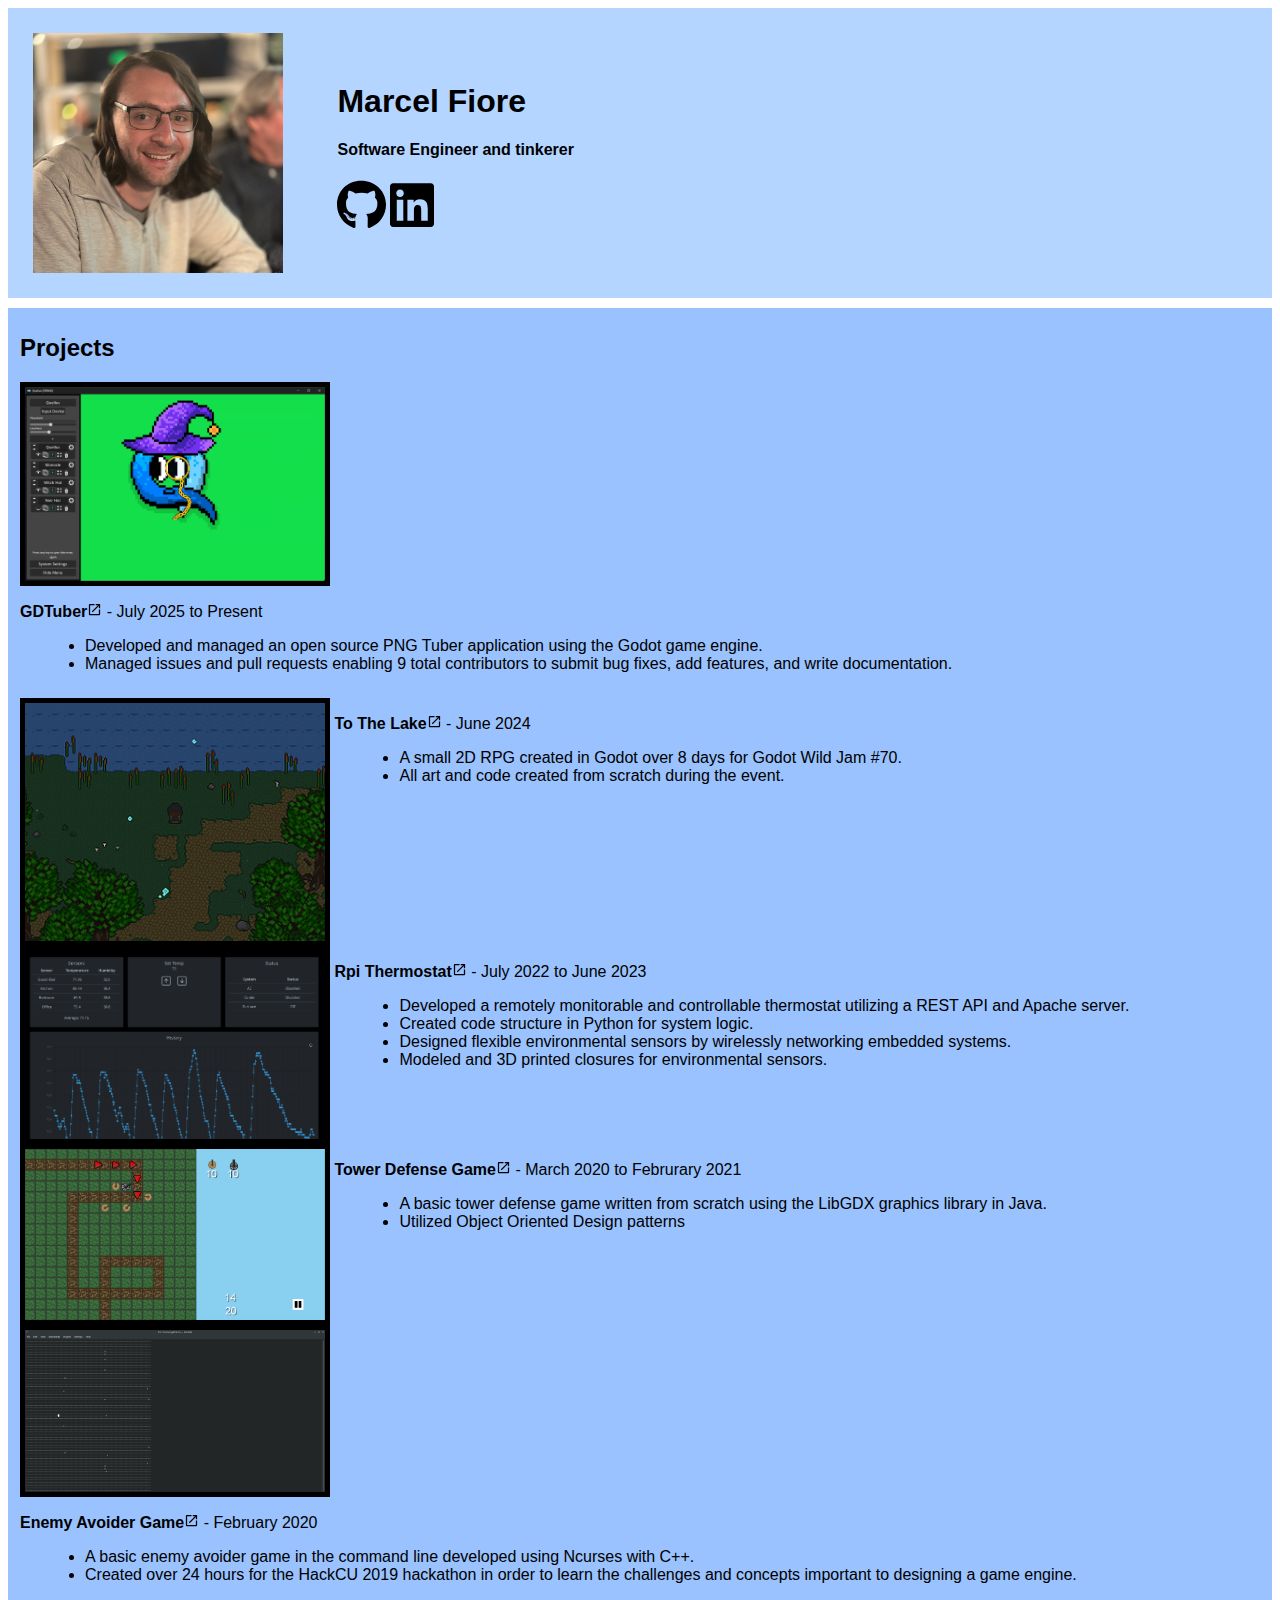
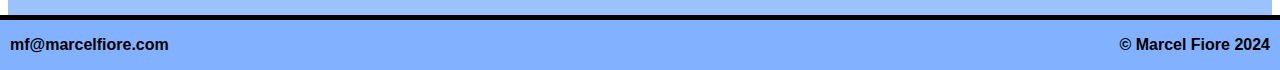
==== commit 1e884b5d: "Remove tabs and add images for each project" ====
--- a/index.html
+++ b/index.html
@@ -23,12 +23,12 @@
     </div>
     <div>
       <div id="container">
-        <div class="tabbed-panel">
-          <button class="tab-button active" onclick="tabClick(event, 'About Me')"><h3>About Me</h3></button>
-          <button class="tab-button" onclick="tabClick(event, 'Projects')"><h3>Projects</h3></button>
-          <button class="tab-button" onclick="tabClick(event, 'Experience')"><h3>Experience</h3></button>
-        </div>
-        <div id="About Me" class="tab-contents" style="display: block;">
+        <!-- <div class="tabbed-panel"> -->
+          <!-- <button class="tab-button active" onclick="tabClick(event, 'About Me')"><h3>About Me</h3></button> -->
+          <!-- <button class="tab-button active" onclick="tabClick(event, 'Projects')"><h3>Projects</h3></button> -->
+          <!-- <button class="tab-button" onclick="tabClick(event, 'Experience')"><h3>Experience</h3></button> -->
+        <!-- </div> -->
+        <!-- <div id="About Me" class="tab-contents" style="display: block;">
           <h2>About Me</h2>
           <p>I am a Software Engineer and tinkerer. I love C++. I often spend my free time tinkering with microcontrollers and Linux systems. Recently, I started a new hobby as a solo game developer.</p>
 
@@ -40,43 +40,68 @@
             <br>
             <li><h4 style="display: inline;">Knowledge: </h4><p style="display: inline;">Embedded Systems, Scrum (SAFe), Agile, Test Driven Development, Object Oriented Design</p></li>
           </ul>
-        </div>
-        <div id="Projects" class="tab-contents">
+        </div> -->
+        <div id="Projects" class="tab-contents" style="display:block">
           <h2>Projects</h2>
 
-          <a class="link" target="_blank" href="https://github.com/quellus/GDTuber"><h4 class="list-header">GDTuber</h4><img class="hyperlink-img" src="images/external-link.svg"/></a><p class="list-date"> - July 2024 to Present</p>
-          <ul class="list-description">
-            <li>Developed and managed an open source PNG Tuber application using the Godot game engine.</li>
-            <li>Managed issues and pull requests enabling contributors to write documentation, solve bugs, and add features.</li>
-          </ul>
+          <div>
+            <a class="link" target="_blank" href="https://github.com/quellus/GDTuber"><img class="portfolio-image" src="images/GDTuber Screenshot.png"></a>
+            <div class="portfolio-content">
+              <p><a class="link" target="_blank" href="https://github.com/quellus/GDTuber"><h4 class="list-header">GDTuber</h4><img class="hyperlink-img" src="images/external-link.svg"/></a> - July 2025 to Present</p>
+              <ul class="list-description">
+                <li>Developed and managed an open source PNG Tuber application using the Godot game engine.</li>
+                <li>Managed issues and pull requests enabling 9 total contributors to submit bug fixes, add features, and write documentation.</li>
+              </ul>
+            </div>
+          </div>
 
-          <a class="link" target="_blank" href="https://github.com/code807/to-the-lake"><h4 class="list-header">To The Lake</h4><img class="hyperlink-img" src="images/external-link.svg"/></a><p class="list-date"> - June 2024</p>
-          <ul class="list-description">
-            <li>A small 2D RPG created in Godot over 8 days for Godot Wild Jam #70.</li>
-            <li>All art and code created from scratch during the event.</li>
-          </ul>
+          <div>
+            <img class="portfolio-image" src="images/To The Lake Screenshot.png">
+            <div class="portfolio-content">
+              <p><a class="link" target="_blank" href="https://github.com/code807/to-the-lake"><h4 class="list-header">To The Lake</h4><img class="hyperlink-img" src="images/external-link.svg"/></a> - June 2024</p>
+              <ul class="list-description">
+                <li>A small 2D RPG created in Godot over 8 days for Godot Wild Jam #70.</li>
+                <li>All art and code created from scratch during the event.</li>
+              </ul>
+            </div>
+          </div>
+          
+          <div>
+            <img class="portfolio-image" src="images/Thermostat Screenshot.png">
+            <div class="portfolio-content">
+              <p><a class="link" target="_blank" href="https://gitlab.com/Quellus/rpi-thermostat"><h4 class="list-header">Rpi Thermostat</h4><img class="hyperlink-img" src="images/external-link.svg"/></a> - July 2022 to June 2023</p>
+              <ul class="list-description">
+                <li>Developed a remotely monitorable and controllable thermostat utilizing a REST API and Apache server.</li>
+                <li>Created code structure in Python for system logic.</li>
+                <li>Designed flexible environmental sensors by wirelessly networking embedded systems.</li>
+                <li>Modeled and 3D printed closures for environmental sensors.</li>
+              </ul>
+            </div>
+          </div>
 
-          <a class="link" target="_blank" href="https://gitlab.com/Quellus/rpi-thermostat"><h4 class="list-header">Rpi Thermostat</h4><img class="hyperlink-img" src="images/external-link.svg"/></a><p class="list-date"> - July 2022 to June 2023</p>
-          <ul class="list-description">
-            <li>Developed a remotely monitorable and controllable thermostat utilizing a REST API and Apache server.</li>
-            <li>Created code structure in Python for system logic.</li>
-            <li>Designed flexible environmental sensors by wirelessly networking embedded systems.</li>
-            <li>Modeled and 3D printed closures for environmental sensors.</li>
-          </ul>
+          <div>
+            <img class="portfolio-image" src="images/JTD Screenshot.png">
+            <div class="portfolio-content">
+              <p><a class="link" target="_blank" href="https://gitlab.com/Quellus/libgdx-tower-defense"><h4 class="list-header">Tower Defense Game</h4><img class="hyperlink-img" src="images/external-link.svg"/></a> - March 2020 to Februrary 2021</p>
+              <ul class="list-description">
+                <li>A basic tower defense game written from scratch using the LibGDX graphics library in Java.</li>
+                <li>Utilized Object Oriented Design patterns</li>
+              </ul>
+            </div>
+          </div>
 
-          <a class="link" target="_blank" href="https://gitlab.com/Quellus/libgdx-tower-defense"><h4 class="list-header">Tower Defense Game</h4><img class="hyperlink-img" src="images/external-link.svg"/></a><p class="list-date"> - March 2020 to Februrary 2021</p>
-          <ul class="list-description">
-            <li>A basic tower defense written from scratch using Java and the LibGDX graphics library.</li>
-            <li>Written with Object Oriented Design patterns.</li>
-          </ul>
-
-          <a class="link" target="_blank" href="https://gitlab.com/Quellus/ncurses-game"><h4 class="list-header">Enemy Avoider Game</h4><img class="hyperlink-img" src="images/external-link.svg"/></a><p class="list-date"> - February 2020</p>
-          <ul class="list-description">
-            <li>Created over 24 hours for the HackCU 2019 hackathon in order to learn the challenges and concepts important to designing a game engine.</li>
-            <li>A basic enemy avoider game in the command line developed using Ncurses with C++.</li>
-          </ul>
+          <div>
+            <img class="portfolio-image" src="images/Ncurses Screenshot.png">
+            <div class="portfolio-content">
+              <p><a class="link" target="_blank" href="https://gitlab.com/Quellus/ncurses-game"><h4 class="list-header">Enemy Avoider Game</h4><img class="hyperlink-img" src="images/external-link.svg"/></a> - February 2020</p>
+              <ul class="list-description">
+                <li>A basic enemy avoider game in the command line developed using Ncurses with C++.</li>
+                <li>Created over 24 hours for the HackCU 2019 hackathon in order to learn the challenges and concepts important to designing a game engine.</li>
+              </ul>
+            </div>
+          </div>
         </div>
-        <div id="Experience" class="tab-contents">
+        <!-- <div id="Experience" class="tab-contents">
           <h2>Professional Experience</h2>
 
           <p class="list-header">Self Employed Game Developer </p><a class="link" target="_blank" href="https://github.com/quellus"><h4 class="list-title">QuellusDev</h4><img class="hyperlink-img" src="images/external-link.svg"/></a><p class="list-date"> - May 2024 to Present</p>
@@ -121,7 +146,7 @@
             <li>Expanded VLAN network system to increase internet coverage.</li>
             <li>Setup, maintained, and troubleshot cloud-enabled POE security cameras to ensure coverage of entire property.</li>
           </ul>
-        </div>
+        </div> -->
       </div>
     </div>
   </body>
--- a/css/StyleSheet.css
+++ b/css/StyleSheet.css
@@ -35,12 +35,8 @@
 .list-header {
     margin: 0;
     margin-top: 25px;
-    margin-left: 25px;
+    /* margin-left: 25px; */
     display:inline;
-}
-
-.list-date {
-    display: inline;
 }
 
 .list-description {
@@ -90,6 +86,19 @@
     padding: 6px 12px;
 }
 
+.portfolio-image {
+    width: 300px;
+    display: inline-block;
+    vertical-align: top;
+    border:5px solid #000;
+}
+
+.portfolio-content {
+    min-width: 150px;
+    display: inline-block;
+    vertical-align: middle;
+}
+
 footer h4 {
     margin: 0;
     line-height: 50px;
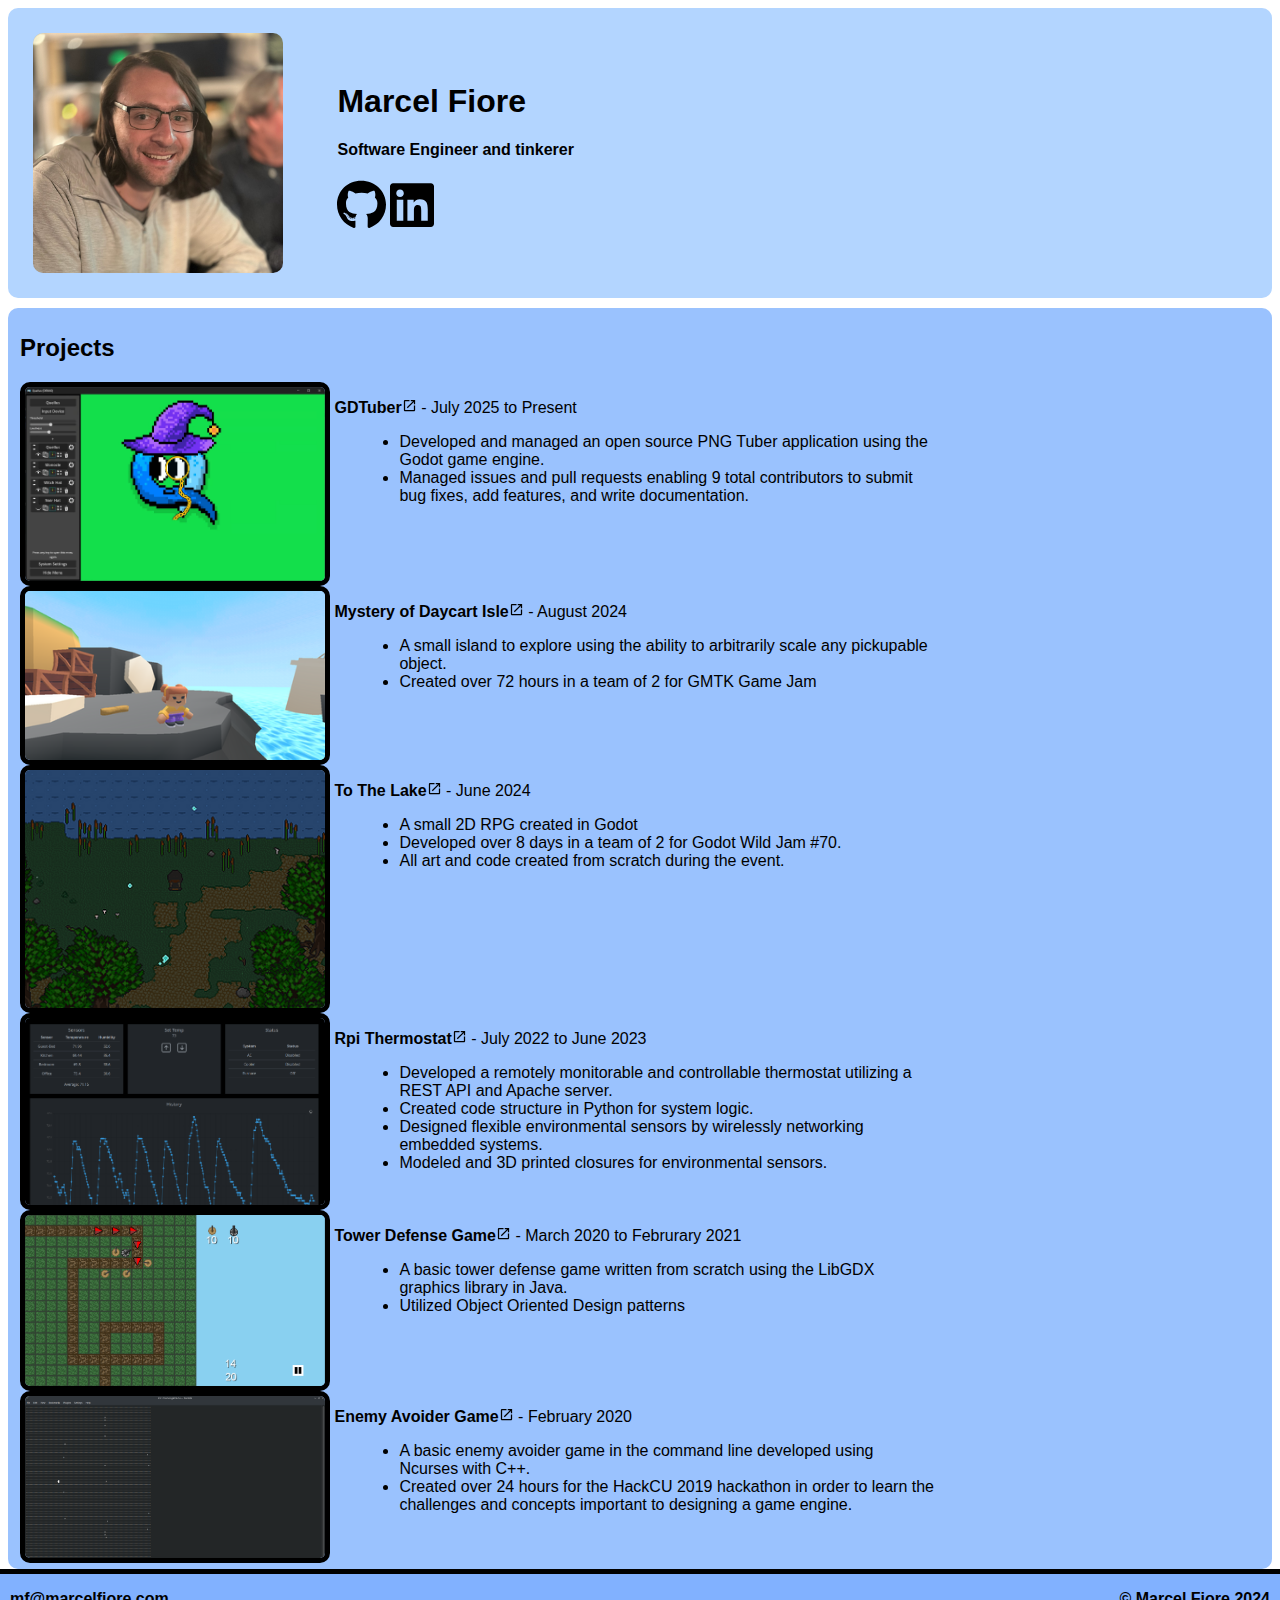
==== commit aa2affbc: "Add daycart aisle, add media queries, and give everything rounded corners" ====
--- a/index.html
+++ b/index.html
@@ -11,8 +11,8 @@
   </head>
 
   <body style="background-color: #FFF;">
-    <div style="background-color: #B3D5FF; line-height: normal;">
-      <img src="images/MarcelFiorePicture.JPG" style="margin: 25px; display: inline-block; width: 250px; vertical-align: middle; line-height: normal;">
+    <div style="background-color: #B3D5FF; line-height: normal; border-radius: 10px;">
+      <img src="images/MarcelFiorePicture.JPG" style="margin: 25px; display: inline-block; width: 250px; vertical-align: middle; line-height: normal; border-radius: 10px;">
 
       <div style="display: inline-block; margin-left: 25px; margin-bottom: 10px; vertical-align: middle; line-height: normal;">
         <h1>Marcel Fiore</h1>
@@ -23,24 +23,6 @@
     </div>
     <div>
       <div id="container">
-        <!-- <div class="tabbed-panel"> -->
-          <!-- <button class="tab-button active" onclick="tabClick(event, 'About Me')"><h3>About Me</h3></button> -->
-          <!-- <button class="tab-button active" onclick="tabClick(event, 'Projects')"><h3>Projects</h3></button> -->
-          <!-- <button class="tab-button" onclick="tabClick(event, 'Experience')"><h3>Experience</h3></button> -->
-        <!-- </div> -->
-        <!-- <div id="About Me" class="tab-contents" style="display: block;">
-          <h2>About Me</h2>
-          <p>I am a Software Engineer and tinkerer. I love C++. I often spend my free time tinkering with microcontrollers and Linux systems. Recently, I started a new hobby as a solo game developer.</p>
-
-          <h2>Qualifications</h2>
-          <ul>
-            <li><h4 style="display: inline;">Programming languages: </h4><p style="display: inline;">Python, C++, JavaScript, Java, GDScript</p></li>
-            <br>
-            <li><h4 style="display: inline;">Technologies: </h4><p style="display: inline;">Linux, Git, Docker, Kubernetes, GitLab, GitHub, CI/CD, REST API, CMake</p></li>
-            <br>
-            <li><h4 style="display: inline;">Knowledge: </h4><p style="display: inline;">Embedded Systems, Scrum (SAFe), Agile, Test Driven Development, Object Oriented Design</p></li>
-          </ul>
-        </div> -->
         <div id="Projects" class="tab-contents" style="display:block">
           <h2>Projects</h2>
 
@@ -56,16 +38,28 @@
           </div>
 
           <div>
+            <img class="portfolio-image" src="images/Daycare Isle Screenshot.png">
+            <div class="portfolio-content">
+              <p><a class="link" target="_blank" href="https://code807.itch.io/daycart-isle"><h4 class="list-header">Mystery of Daycart Isle</h4><img class="hyperlink-img" src="images/external-link.svg"/></a> - August 2024</p>
+              <ul class="list-description">
+                <li>A small island to explore using the ability to arbitrarily scale any pickupable object.</li>
+                <li>Created over 72 hours in a team of 2 for GMTK Game Jam</li>
+              </ul>
+            </div>
+          </div>
+
+          <div>
             <img class="portfolio-image" src="images/To The Lake Screenshot.png">
             <div class="portfolio-content">
               <p><a class="link" target="_blank" href="https://github.com/code807/to-the-lake"><h4 class="list-header">To The Lake</h4><img class="hyperlink-img" src="images/external-link.svg"/></a> - June 2024</p>
               <ul class="list-description">
-                <li>A small 2D RPG created in Godot over 8 days for Godot Wild Jam #70.</li>
+                <li>A small 2D RPG created in Godot</li>
+                <li>Developed over 8 days in a team of 2 for Godot Wild Jam #70.</li>
                 <li>All art and code created from scratch during the event.</li>
               </ul>
             </div>
           </div>
-          
+
           <div>
             <img class="portfolio-image" src="images/Thermostat Screenshot.png">
             <div class="portfolio-content">
@@ -101,52 +95,6 @@
             </div>
           </div>
         </div>
-        <!-- <div id="Experience" class="tab-contents">
-          <h2>Professional Experience</h2>
-
-          <p class="list-header">Self Employed Game Developer </p><a class="link" target="_blank" href="https://github.com/quellus"><h4 class="list-title">QuellusDev</h4><img class="hyperlink-img" src="images/external-link.svg"/></a><p class="list-date"> - May 2024 to Present</p>
-          <ul class="list-description">
-            <li>Developed and managed open source games and tools created with the Godot game engine.</li>
-            <li>Participated in Game Jam events creating games over a short period of time with a small team.</li>
-            <li>Shared insights and answer technical questions while live streaming to help viewers with their own development and learning.</li>
-          </ul>
-
-          <p class="list-header">Software Engineer </p><a class="link" target="_blank" href="https://arka.org/"><h4 class="list-title">ARKA (Amergint Technologies)</h4><img class="hyperlink-img" src="images/external-link.svg"/></a><p class="list-date"> - September 2024 to May 2024</p>
-          <ul class="list-description">
-            <li>Collaborated within a 4-member team to implement distinctive cloud-based deployments for software defined modems.</li>
-            <li>Independently elevated security and performance standards of cloud infrastructure by transitioning from RHEL 7 to support RHEL 8.</li>
-            <li>Led projects tailoring unique cloud solutions to meet customer requirements, integrating technologies such as Kubernetes, Terraform, Docker, Docker-Compose and AWS with systems formerly running on bare metal.</li>
-          </ul>
-
-          <p class="list-header">Software Engineer T2 </p><a class="link" target="_blank" href="https://www.caci.com/"><h4 class="list-title">CACI International</h4><img class="hyperlink-img" src="images/external-link.svg"/></a><p class="list-date"> - May 2019 to August 2023</p>
-          <ul class="list-description">
-            <li>Extended support and improved performance of an LTE library in C++.</li>
-            <li>Implemented detailed 3GPP specifications in C to extend LTE features of cellular modem firmware.</li>
-            <li>Independently developed a multi-protocol API to test RF hardware on an embedded Linux system.</li>
-            <li>Practiced Agile(SAFe) while developing a C++ application to mock LTE mobiles and ensure a reliable testing environment.</li>
-            <li>Developed a Python tool to aggregate embedded Linux systems health information displayed on an Angular webapp.</li>
-            <li>Achieved successful deliveries while being challenged with minimal external support</li>
-            <li>Additional technologies: Yocto, SDR, GTest, Python unittest, Google Protobuf, Gitlab pipelines, Docker.</li>
-          </ul>
-
-          <p class="list-header">Developer Intern </p><a class="link" target="_blank" href="https://apolloei.com/"><h4 class="list-title">Apollo Enterprise Imaging</h4><img class="hyperlink-img" src="images/external-link.svg"/></a><p class="list-date"> - August 2018 to May 2019</p>
-          <ul class="list-description">
-            <li>Maintained Angular web application that stores and organizes patient medical records.</li>
-            <li>Queried database server to visualize data into graphs on web application.</li>
-          </ul>
-
-          <p class="list-header">Web Developer Intern </p><a class="link" target="_blank" href="http://openwaterfoundation.org/about-owf/staff"><h4 class="list-title">Open Water Foundation</h4><img class="hyperlink-img" src="images/external-link.svg"/></a><p class="list-date"> - June 2018 to August 2018</p>
-          <ul class="list-description">
-            <li>Independently improved screen-size responsiveness of static web pages using HTML, CSS, and Bootstrap.</li>
-            <li>Sought out and documented JavaScript tools to streamline development of future projects.</li>
-          </ul>
-
-          <p class="list-header">IT Assistant </p><a class="link" target="_blank" href="https://www.fioreandsons.com/"><h4 class="list-title">Fiore & Sons, Inc.</h4><img class="hyperlink-img" src="images/external-link.svg"/></a><p class="list-date"> - May 2017 to August 2017</p>
-          <ul class="list-description">
-            <li>Expanded VLAN network system to increase internet coverage.</li>
-            <li>Setup, maintained, and troubleshot cloud-enabled POE security cameras to ensure coverage of entire property.</li>
-          </ul>
-        </div> -->
       </div>
     </div>
   </body>
--- a/css/StyleSheet.css
+++ b/css/StyleSheet.css
@@ -45,6 +45,7 @@
 }
 
 #container {
+    border-radius: 10px;
     margin-top: 10px;
     background-color: #9AC2FE;
 }
@@ -91,6 +92,19 @@
     display: inline-block;
     vertical-align: top;
     border:5px solid #000;
+    border-radius: 10px;
+}
+
+@media (max-width: 1000px) {
+    .portfolio-content {
+        width: 400px;
+    }
+}
+
+@media (min-width: 1000px) {
+    .portfolio-content {
+        width: 600px;
+    }
 }
 
 .portfolio-content {
